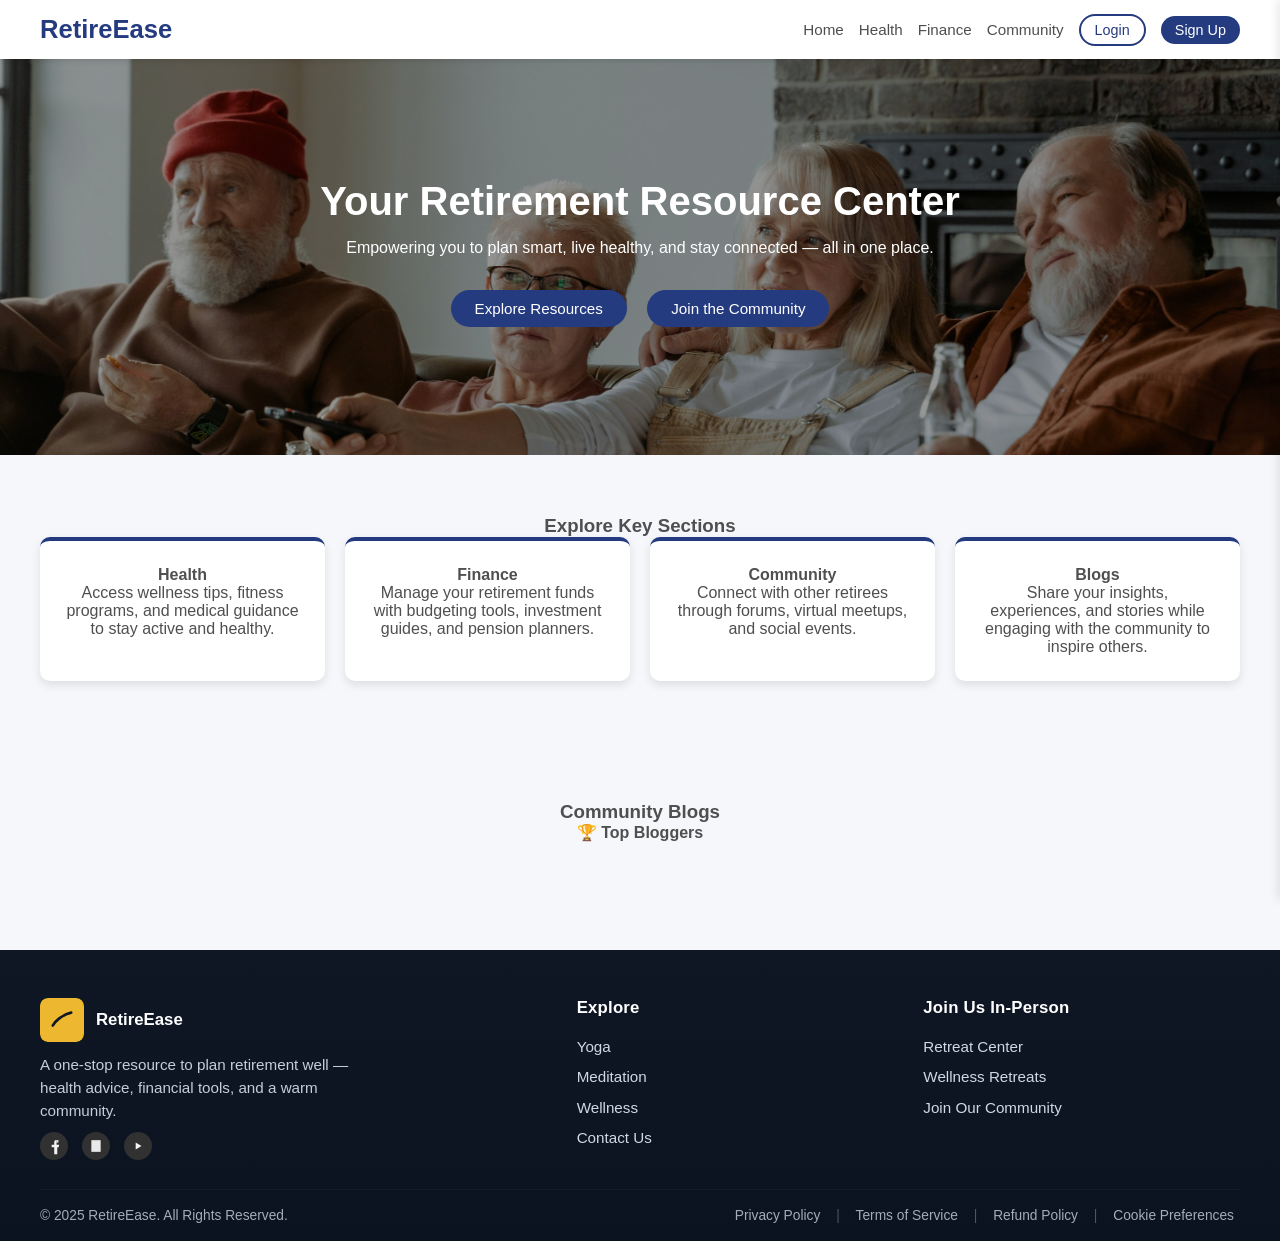
==== index.html @ d9401d26 "Initial project" ====
<!DOCTYPE html>
<html lang="en">
<head>
  <meta charset="UTF-8" />
  <meta name="viewport" content="width=device-width, initial-scale=1.0" />
  <title>RetireEase | Your Retirement Resource Center</title>
  <style>
    :root {
      --primary:#253B80;
      --primary-dark:253B80 ;
      --complementary: #EDB82F;
      --text-dark: #4F4F4F;
      --bg-light: #F5F7FA;
      --footer-bg: #1E3A8A;
      --white: #FFFFFF;
    }

    * {
      margin: 0;
      padding: 0;
      box-sizing: border-box;
      font-family: 'Poppins', sans-serif;
    }

    body {
      background-color: var(--bg-light);
      color: var(--text-dark);
      overflow-x: hidden;
    }

    header {
      background-color: var(--white);
      display: flex;
      justify-content: space-between;
      align-items: center;
      padding: 15px 40px;
      position: sticky;
      top: 0;
      box-shadow: 0 2px 5px rgba(0, 0, 0, 0.1);
      z-index: 1000;
    }

    header h1 {
      color: var(--primary);
      font-size: 1.6rem;
    }

    .menu-toggle {
      display: none;
      font-size: 1.8rem;
      cursor: pointer;
      color: var(--primary);
      background: none;
      border: none;
    }

    nav ul {
      list-style: none;
      display: flex;
      gap: 15px;
      align-items: center;
    }

    nav ul li a {
      text-decoration: none;
      color: var(--text-dark);
      font-weight: 500;
      transition: color 0.3s;
      font-size: 0.95rem;
    }

    nav ul li a:hover {
      color: var(--primary);
    }

    .btn-login, .btn-signup{
      padding: 6px 14px;
      border-radius: 20px;
      text-decoration: none;
      font-size: 0.9rem;
    }

    .btn-login {
      border: 2px solid var(--primary);
      color: var(--primary);
      transition: 0.3s;
    }

    .btn-login:hover {
      background-color: var(--primary);
      color: var(--white);
    }

    .btn-signup {
      background-color: var(--primary);
      color: var(--white);
      transition: 0.3s;
    }

    .btn-signup:hover {
      background-color: var(--primary-dark);
    }

    /* Sidebar mobile menu */
    nav {
      position: relative;
    }

    nav ul.sidebar {
      position: fixed;
      top: 0;
      right: -250px;
      width: 250px;
      height: 100vh;
      background: var(--white);
      flex-direction: column;
      justify-content: flex-start;
      align-items: flex-start;
      gap: 20px;
      padding: 60px 20px;
      box-shadow: -2px 0 10px rgba(0, 0, 0, 0.1);
      transition: right 0.4s ease;
      z-index: 1500;
    }

    nav ul.sidebar.active {
      right: 0;
    }

    nav ul.sidebar li a {
      font-size: 1rem;
      color: var(--text-dark);
    }

    nav ul.sidebar li a:hover {
      color: var(--primary);
    }

    .close-btn{
      position: absolute;
      top: 15px;
      right: 20px;
      font-size: 1.8rem;
      color: var(--primary);
      cursor: pointer;
      background: none;
      border: none;
    }

    @media (max-width: 768px) {
      nav ul:not(.sidebar) {
        display: none;
      }
      .menu-toggle {
        display: block;
      }
    }

    .hero {
      background: linear-gradient(rgba(0, 0, 0, 0.4), rgba(0, 0, 0, 0.4)),
        url('pexels-mart-production-7329701.jpg') no-repeat center center/cover;
      color: var(--white);
      text-align: center;
      padding: 120px 20px;
    }

    .hero h2 {
      font-size: 2.5rem;
      margin-bottom: 15px;
    }

    .hero p {
      font-size: 1rem;
      margin-bottom: 25px;
      max-width: 600px;
      margin-left: auto;
      margin-right: auto;
    }

    .hero a {
      background-color: var(--primary);
      padding: 10px 24px;
      border-radius: 25px;
      color: var(--white);
      text-decoration: none;
      margin: 8px;
      font-size: 0.95rem;
      transition: 0.3s;
      display: inline-block;
    }

    .hero a:hover {
      background-color: var(--primary-dark);
    }

    .section-banner1 {
      width: 100%;
      overflow: hidden;
    }

    .section-banner1 img {
      width: 100%;
      height: auto;
      display: block;
      object-fit: cover;
    }

    section {
      padding: 60px 30px;
      text-align: center;
    }

    h3.section-title1 {
      font-size: 1.8rem;
      color: var(--primary);
      margin-bottom: 30px;
    }

    .cards {
      display: grid;
      grid-template-columns: repeat(auto-fit, minmax(250px, 1fr));
      gap: 20px;
      width: 100%;
      padding: 0 10px;
    }

    .card{
      background: var(--white);
      border-radius: 10px;
      padding: 25px;
      box-shadow: 0 4px 10px rgba(0, 0, 0, 0.1);
      transition: 0.3s;
      border-top: 4px solid var(--primary);
    }

    .card:hover {
      transform: translateY(-5px);
      box-shadow: 0 6px 15px rgba(0, 0, 0, 0.15);
      border-top: 4px solid var(--complementary);
    }
    
  
    .post-form {
      background: var(--white);
      border-radius: 10px;
      padding: 25px;
      margin-bottom: 40px;
      box-shadow: 0 4px 10px rgba(0, 0, 0, 0.1);
      text-align: left;
      width: 100%;
      max-width: 800px;
      margin-left: auto;
      margin-right: auto;
      border-left: 5px solid var(--complementary);
    }

    .post-form input, .post-form textarea {
      width: 100%;
      padding: 10px;
      margin-bottom: 12px;
      border: 1px solid #ccc;
      border-radius: 8px;
      font-size: 0.9rem;
    }

    .post-form button {
      background-color: var(--complementary);
      color: var(--white);
      border: none;
      padding: 10px 20px;
      border-radius: 25px;
      cursor: pointer;
      font-size: 0.9rem;
      transition: 0.3s;
    }

    .post-form button:hover {
      background-color: var(--primary);
    }

    .leaderboard {
      background-color: var(--white);
      border-radius: 12px;
      padding: 25px;
      box-shadow: 0 4px 10px rgba(0, 0, 0, 0.1);
      margin-top: 40px;
      max-width: 600px;
      margin-left: auto;
      margin-right: auto;
      border-top: 4px solid var(--complementary);
    }

    .leaderboard h4 {
      color: var(--primary);
      margin-bottom: 15px;
    }

    .leaderboard ol li:first-child {
      color: var(--complementary);
      font-weight: bold;
    }



    .footer {
      background-color: var(--footer-bg);
      color: var(--white);
      text-align: center;
      padding: 25px 10px;
      font-size: 0.85rem;
      margin-top: 50px;
    }
    .site-footer {
      background: linear-gradient(180deg, #0f1724 0%, #0b1220 100%);
      color: #e6eef8;
      padding: 48px 28px 18px;
      margin-top: 48px;
      font-size: 0.95rem;
    }

    .footer-inner {
      max-width: 1200px;
      margin: 0 auto;
      display: grid;
      grid-template-columns: 1.6fr 1fr 1fr;
      gap: 30px;
      align-items: start;
    }

    .footer-col h4 {
      color: #fff;
      margin-bottom: 14px;
      font-size: 1.05rem;
      letter-spacing: 0.2px;
    }

    .footer-brand .footer-logo {
      display: flex;
      align-items: center;
      gap: 12px;
      margin-bottom: 12px;
    }
    .footer-logo svg { border-radius: 8px; }
    .brand-name { font-weight: 600; font-size: 1.05rem; color: #fff; }

    .footer-desc {
      color: rgba(230,238,248,0.85);
      margin-bottom: 10px;
      line-height: 1.5;
      max-width: 330px;
    }

    .footer-link {
      display: inline-block;
      color: #EDB82F;
      margin-bottom: 18px;
      text-decoration: none;
    }

    .socials a {
      display: inline-block;
      margin-right: 10px;
      opacity: 0.95;
      transition: transform .15s, opacity .15s;
    }
    .socials a:hover { transform: translateY(-3px); opacity: 1; }

    .footer-nav ul,
    .footer-join ul {
      list-style: none;
      padding: 0;
      margin: 0;
      line-height: 2.0;
    }

    .footer-nav a,
    .footer-join a {
      color: rgba(230,238,248,0.9);
      text-decoration: none;
      transition: color .15s;
      font-weight: 500;
    }
    .footer-nav a:hover, .footer-join a:hover { color: var(--complementary); }

    .footer-bottom {
      max-width: 1200px;
      margin: 26px auto 0;
      display: flex;
      justify-content: space-between;
      align-items: center;
      gap: 12px;
      padding-top: 18px;
      border-top: 1px solid rgba(255,255,255,0.04);
      font-size: 0.86rem;
      color: rgba(230,238,248,0.7);
    }

    .policies a {
      color: rgba(230,238,248,0.7);
      text-decoration: none;
      margin: 0 6px;
    }
    .policies a:hover { color: var(--white); }
    .sep { margin: 0 6px; color: rgba(230,238,248,0.3); }

    /* Responsive */
    @media (max-width: 900px) {
      .footer-inner { grid-template-columns: 1fr; gap: 18px; }
      .footer-bottom { flex-direction: column; align-items: flex-start; gap: 8px; padding-top: 14px; }
      .footer-desc { max-width: 100%; }
    }
  
  </style>
</head>
<body>
  <header>
    <h1>RetireEase</h1>
    <button class="menu-toggle" id="menuToggle">☰</button>
    <nav>
      <ul>
        <li><a href="#">Home</a></li>
        <li><a href="#">Health</a></li>
        <li><a href="#">Finance</a></li>
        <li><a href="#">Community</a></li>
        
        <li><a href="#" class="btn-login">Login</a></li>
        <li><a href="#" class="btn-signup">Sign Up</a></li>
      </ul>
      <ul class="sidebar" id="sidebar">
        <button class="close-btn" id="closeBtn">×</button>
        <li><a href="#">Home</a></li>
        <li><a href="#">Health</a></li>
        <li><a href="#">Finance</a></li>
        <li><a href="#">Community</a></li>
        <li><a href="#">Blogs</a></li>
        <li><a href="#">Tools & Resources</a></li>
        <li><a href="#">About Us</a></li>
        <li><a href="#">Contact Us</a></li>
        <li><a href="#" class="btn-login">Login</a></li>
        <li><a href="#" class="btn-signup">Sign Up</a></li>
      </ul>
    </nav>
  </header>

  <section class="hero">
    
    <h2>Your Retirement Resource Center</h2>
    <p>Empowering you to plan smart, live healthy, and stay connected — all in one place.</p>
    <a href="#">Explore Resources</a>
    <a href="#">Join the Community</a>
  </section>



  <section id="features">
    <h3 class="section-title">Explore Key Sections</h3>
    <div class="cards">
      <div class="card">
        <h4>Health</h4>
        <p>Access wellness tips, fitness programs, and medical guidance to stay active and healthy.</p>
      </div>
      <div class="card">
        <h4>Finance</h4>
        <p>Manage your retirement funds with budgeting tools, investment guides, and pension planners.</p>
      </div>
      <div class="card">
        <h4>Community</h4>
        <p>Connect with other retirees through forums, virtual meetups, and social events.</p>
      </div>
      <div class="card">
        <h4>Blogs</h4>
        <p>Share your insights, experiences, and stories while engaging with the community to inspire others.</p>
      </div>
    </div>
    <div class="cards" id="blogContainer"></div>

  </section>
   <section id="blogs">
   
    <h3 class="section-title">Community Blogs</h3>

    <div class="cards" id="blogContainer"></div>

    <div class="leaderboard1">
      <h4>🏆 Top Bloggers</h4>
      <ol id="leaderboardList"></ol>
    </div>
  </section>
  <footer class="site-footer">
    <div class="footer-inner">
      <div class="footer-col footer-brand">
        <!-- small logo (SVG) -->
        <div class="footer-logo">
          <svg width="44" height="44" viewBox="0 0 24 24" fill="none" aria-hidden="true" xmlns="http://www.w3.org/2000/svg">
            <rect width="24" height="24" rx="4" fill="#EDB82F"></rect>
            <path d="M7 15c1-2 5-6 10-7" stroke="#111827" stroke-width="1.5" stroke-linecap="round" stroke-linejoin="round"/>
          </svg>
          <span class="brand-name">RetireEase</span>
        </div>

        <p class="footer-desc">
          A one-stop resource to plan retirement well — health advice, financial tools, and a warm community.
        </p>

      

        <div class="socials">
          <!-- simple circular icons -->
          <a aria-label="Facebook" href="#"><svg width="28" height="28" viewBox="0 0 24 24" fill="none"><circle cx="12" cy="12" r="12" fill="#333"/><path d="M14 9h1.8V6.8H14c-1.1 0-1.8.7-1.8 1.8V11H10v2h2.2v6h2.6v-6H16l.4-2h-2.2V7.8c0-.4.2-.8.8-.8z" fill="#fff"/></svg></a>
          <a aria-label="Instagram" href="#"><svg width="28" height="28" viewBox="0 0 24 24" fill="none"><circle cx="12" cy="12" r="12" fill="#333"/><path d="M8 7h8v10H8z" fill="#fff" opacity="0.95"/></svg></a>
          <a aria-label="YouTube" href="#"><svg width="28" height="28" viewBox="0 0 24 24" fill="none"><circle cx="12" cy="12" r="12" fill="#333"/><path d="M10 9l5 3-5 3V9z" fill="#fff"/></svg></a>
        </div>
      </div>

      <div class="footer-col footer-nav">
        <h4>Explore</h4>
        <ul>
        <li><a href="#">Yoga</a></li>
          <li><a href="#">Meditation</a></li>
          <li><a href="#">Wellness</a></li>
     
          <li><a href="#">Contact Us</a></li>
        </ul>
      </div>

      <div class="footer-col footer-join">
        <h4>Join Us In-Person</h4>
        <ul>
          <li><a href="#">Retreat Center</a></li>
         
          <li><a href="#">Wellness Retreats</a></li>
         
          <li><a href="#">Join Our Community</a></li>
        </ul>
      </div>
    </div>

    <div class="footer-bottom">
      <div class="copyright">© 2025 RetireEase. All Rights Reserved.</div>
      <div class="policies">
        <a href="#">Privacy Policy</a>
        <span class="sep">|</span>
        <a href="#">Terms of Service</a>
        <span class="sep">|</span>
        <a href="#">Refund Policy</a>
        <span class="sep">|</span>
        <a href="#">Cookie Preferences</a>
      </div>
    </div>
  </footer>
    

 

  <script>
    const menuToggle = document.getElementById('menuToggle');
    const sidebar = document.getElementById('sidebar');
    const closeBtn = document.getElementById('closeBtn');

    menuToggle.addEventListener('click', () => {
      sidebar.classList.add('active');
    });

    closeBtn.addEventListener('click', () => {
      sidebar.classList.remove('active');
    });
     async function fetchLeaderboard() {
      try {
        const res = await fetch('/api/leaderboard');
        const data = await res.json();
        const leaderboardList = document.getElementById('leaderboardList');
        leaderboardList.innerHTML = '';
        data.forEach(user => {
          const li = document.createElement('li');
          li.textContent = `${user.username} — ${user.likes} Likes, ${user.reach} Reach`;
          leaderboardList.appendChild(li);
        });
      } catch (err) {
        console.error('Error fetching leaderboard:', err);
      }
    }

    setInterval(fetchLeaderboard, 86400000);

    document.getElementById('blogForm').addEventListener('submit', async (e) => {
      e.preventDefault();
      const title = document.getElementById('blogTitle').value;
      const content = document.getElementById('blogContent').value;
      const blogContainer = document.getElementById('blogContainer');

      const blogCard = document.createElement('div');
      blogCard.classList.add('card');
      blogCard.innerHTML = `<h4>${title}</h4><p>${content}</p>`;
      blogContainer.prepend(blogCard);

      try {
        await fetch('/api/blogs', {
          method: 'POST',
          headers: { 'Content-Type': 'application/json' },
          body: JSON.stringify({ title, content })
        });
        document.getElementById('blogForm').reset();
      } catch (err) {
        console.error('Error posting blog:', err);
      }
    });

    fetchLeaderboard();
  </script>
</body>
</html>
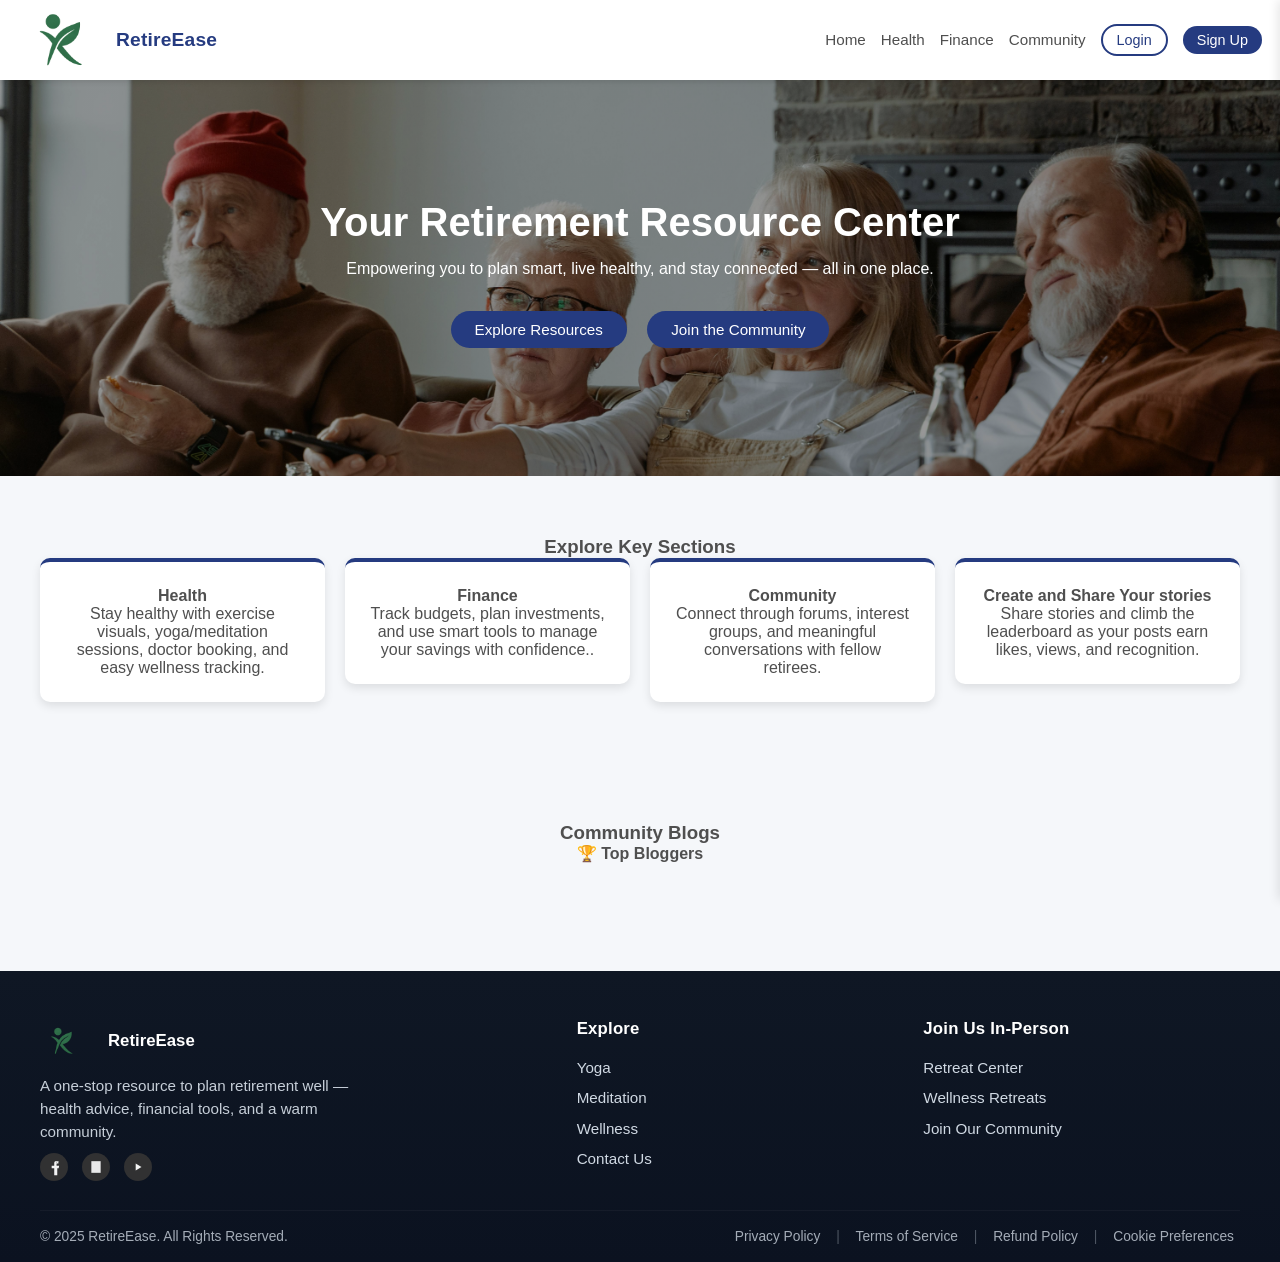
==== commit a5add9cd: "Added all pages and images" ====
--- a/index.html
+++ b/index.html
@@ -27,17 +27,21 @@
       color: var(--text-dark);
       overflow-x: hidden;
     }
-
+    
+   
+  
     header {
-      background-color: var(--white);
+background-color: var(--white);
       display: flex;
       justify-content: space-between;
       align-items: center;
       padding: 15px 40px;
       position: sticky;
-      top: 0;
+      top: 0;      
       box-shadow: 0 2px 5px rgba(0, 0, 0, 0.1);
       z-index: 1000;
+       padding: 12px 18px;
+       height:80px;
     }
 
     header h1 {
@@ -409,12 +413,49 @@
       .footer-bottom { flex-direction: column; align-items: flex-start; gap: 8px; padding-top: 14px; }
       .footer-desc { max-width: 100%; }
     }
-  
+    .logo {
+  display: block;
+  height: 86px;        /* desktop size — increase from 60px */
+  max-height: 86px;
+  width: auto;
+  object-fit: contain;
+}
+.header-left {
+  display: flex;
+  align-items: center;
+  gap: 12px;
+}
+
+.brand-text {
+  color: var(--primary);
+  font-size: 1.20rem;
+  font-weight: 600;
+  letter-spacing: 0.2px;
+}
+
+/* responsive: smaller logo on narrow screens */
+@media (max-width: 900px) {
+  .logo {
+    height: 56px;     /* smaller on mobile */
+    max-height: 56px;
+  }
+
+ 
+
+  .brand-text { display: none; } /* hide text on small screens if needed */
+}
+  a {
+  text-decoration: none;   /* removes underline */
+  color: inherit;          /* makes the link use the parent text color */
+}
   </style>
 </head>
 <body>
-  <header>
-    <h1>RetireEase</h1>
+  <!-- <header>
+   <img src="retireeaselogo.png" 
+     alt="RetireEase Logo" 
+     style="height:60px; object-fit:contain;">
+
     <button class="menu-toggle" id="menuToggle">☰</button>
     <nav>
       <ul>
@@ -423,8 +464,8 @@
         <li><a href="#">Finance</a></li>
         <li><a href="#">Community</a></li>
         
-        <li><a href="#" class="btn-login">Login</a></li>
-        <li><a href="#" class="btn-signup">Sign Up</a></li>
+        <li><a href="login.html" class="btn-login">Login</a></li>
+        <li><a href="signup.html" class="btn-signup">Sign Up</a></li>
       </ul>
       <ul class="sidebar" id="sidebar">
         <button class="close-btn" id="closeBtn">×</button>
@@ -440,7 +481,35 @@
         <li><a href="#" class="btn-signup">Sign Up</a></li>
       </ul>
     </nav>
-  </header>
+  </header> -->
+<header>
+  <div class="header-left">
+    <img src="retireeaselogo.png"
+         alt="RetireEase Logo"
+         class="logo">
+              <span class="brand-text">RetireEase</span>
+    
+  </div>
+
+  <button class="menu-toggle" id="menuToggle">☰</button>
+
+  <nav>
+    <ul>
+      <li><a href="#">Home</a></li>
+      <li><a href="health.html">Health</a></li>
+      <li><a href="finance.html">Finance</a></li>
+      <li><a href="community.html">Community</a></li>
+      <li><a href="login.html" class="btn-login">Login</a></li>
+      <li><a href="signup.html" class="btn-signup">Sign Up</a></li>
+    </ul>
+
+    <!-- mobile sidebar unchanged -->
+    <ul class="sidebar" id="sidebar">
+      <button class="close-btn" id="closeBtn">×</button>
+      <!-- sidebar links -->
+    </ul>
+  </nav>
+</header>
 
   <section class="hero">
     
@@ -455,27 +524,38 @@
   <section id="features">
     <h3 class="section-title">Explore Key Sections</h3>
     <div class="cards">
+       <a href="health.html">
       <div class="card">
+       
         <h4>Health</h4>
-        <p>Access wellness tips, fitness programs, and medical guidance to stay active and healthy.</p>
-      </div>
+        <p>Stay healthy with exercise visuals, yoga/meditation sessions, doctor booking, and easy wellness tracking.</p>
+      </div>
+    </a>
+      <a href="finance.html"><div class="card">
+        <h4>Finance</h4>
+        <p>Track budgets, plan investments, and use smart tools to manage your savings with confidence..</p>
+      </div>
+    </a>
+      <a href="community.html"><div class="card">
+        <h4>Community</h4>
+        <p>Connect through forums, interest groups, and meaningful conversations with fellow retirees.</p>
+      </div>
+      </a>
+      <a href="blogs.html">
       <div class="card">
-        <h4>Finance</h4>
-        <p>Manage your retirement funds with budgeting tools, investment guides, and pension planners.</p>
-      </div>
-      <div class="card">
-        <h4>Community</h4>
-        <p>Connect with other retirees through forums, virtual meetups, and social events.</p>
-      </div>
-      <div class="card">
-        <h4>Blogs</h4>
-        <p>Share your insights, experiences, and stories while engaging with the community to inspire others.</p>
-      </div>
+        <h4>
+          Create and Share Your stories
+        </h4>
+        <p>Share stories and climb the leaderboard as your posts earn likes, views, and recognition.</p>
+      </div>
+    </a>
+
     </div>
     <div class="cards" id="blogContainer"></div>
 
   </section>
-   <section id="blogs">
+   <section id="blogs
+   ">
    
     <h3 class="section-title">Community Blogs</h3>
 
@@ -491,7 +571,10 @@
       <div class="footer-col footer-brand">
         <!-- small logo (SVG) -->
         <div class="footer-logo">
-          <svg width="44" height="44" viewBox="0 0 24 24" fill="none" aria-hidden="true" xmlns="http://www.w3.org/2000/svg">
+          <!-- <svg width="44" height="44" viewBox="0 0 24 24" fill="none" aria-hidden="true" xmlns="http://www.w3.org/2000/svg"> -->
+            <img src="retireeaselogo.png"
+         alt="RetireEase Logo"
+         class="logo" style="height:44px; object-fit:contain;">
             <rect width="24" height="24" rx="4" fill="#EDB82F"></rect>
             <path d="M7 15c1-2 5-6 10-7" stroke="#111827" stroke-width="1.5" stroke-linecap="round" stroke-linejoin="round"/>
           </svg>
